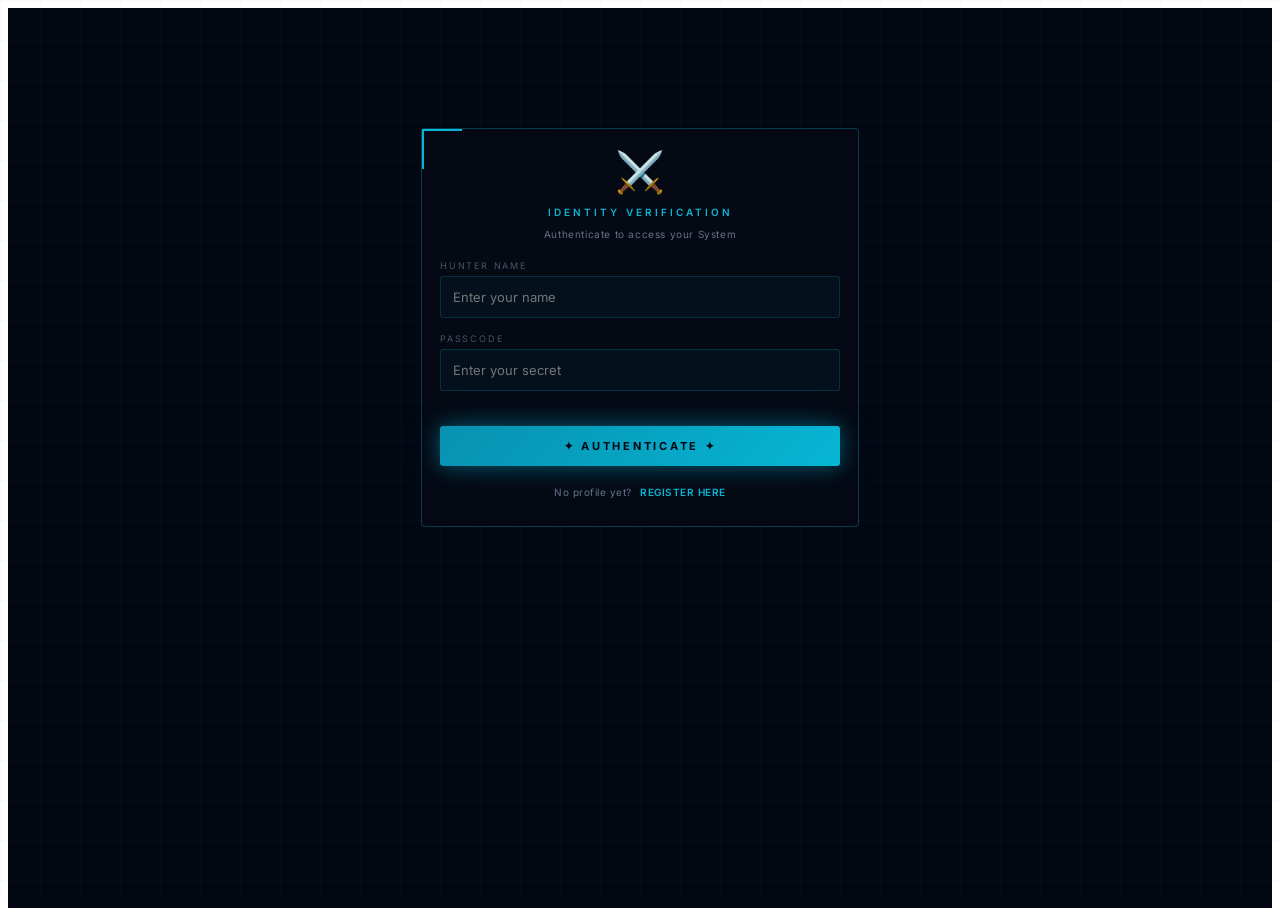
==== templates/index.html @ 58b3f04b "Initial commit - Solo Leveling Hunter System with MongoDB Atlas and Auth" ====
<!DOCTYPE html>
<html lang="en">
<head>
    <meta charset="UTF-8">
    <meta name="viewport" content="width=device-width, initial-scale=1.0">
    <title>Solo Leveling | Hunter System</title>
    <link rel="stylesheet" href="/static/solo-leveling.css">
</head>
<body>
    <div id="app">
        <div class="sl-root">
            <div class="sl-grid-bg"></div>
            <div id="hunter-container" class="sl-container" style="display: none;">
                <!-- Hunter Dashboard injected here -->
            </div>
            <div id="auth-root" class="sl-container">
                <!-- Login/Register form injected here -->
                <div id="loading" style="color: #60a5fa; text-align: center; padding: 100px; font-family: sans-serif;">
                    INITIALIZING HUNTER SYSTEM...
                </div>
            </div>
        </div>
    </div>
    <script src="/static/main.js"></script>
</body>
</html>
---- static/solo-leveling.css ----
/* ── Solo Leveling Hunter System ── */

@import url('https://fonts.googleapis.com/css2?family=Inter:wght@300;400;500;600;700;900&display=swap');

.sl-root {
  font-family: 'Inter', sans-serif;
  background-color: #030712;
  min-height: 100vh;
  position: relative;
  overflow-x: hidden;
}

/* subtle grid background */
.sl-grid-bg {
  position: fixed;
  inset: 0;
  background-image:
    linear-gradient(rgba(6, 182, 212, 0.04) 1px, transparent 1px),
    linear-gradient(90deg, rgba(6, 182, 212, 0.04) 1px, transparent 1px);
  background-size: 40px 40px;
  pointer-events: none;
  z-index: 0;
}

.sl-container {
  position: relative;
  z-index: 1;
  max-width: 440px;
  margin: 0 auto;
  padding: 20px 16px 32px;
  display: flex;
  flex-direction: column;
  gap: 14px;
}

/* ── Cards ── */
.sl-card {
  background: rgba(6, 10, 20, 0.85);
  border: 1px solid rgba(6, 182, 212, 0.3);
  border-radius: 4px;
  padding: 18px;
  position: relative;
  backdrop-filter: blur(4px);
}

.sl-card::before {
  content: '';
  position: absolute;
  top: 0; left: 0;
  width: 40px; height: 2px;
  background: #06b6d4;
}

.sl-card::after {
  content: '';
  position: absolute;
  top: 0; left: 0;
  width: 2px; height: 40px;
  background: #06b6d4;
}

/* ── Profile Card ── */
.sl-profile-header {
  display: flex;
  gap: 16px;
  align-items: center;
  margin-bottom: 16px;
}

.sl-avatar {
  position: relative;
  width: 64px;
  height: 64px;
  flex-shrink: 0;
}

.sl-avatar-inner {
  width: 64px;
  height: 64px;
  border-radius: 50%;
  background: linear-gradient(135deg, #0e1a2b 0%, #0d2236 100%);
  border: 1.5px solid rgba(6, 182, 212, 0.5);
  display: flex;
  align-items: center;
  justify-content: center;
  color: #06b6d4;
}

.sl-avatar-svg {
  width: 38px;
  height: 38px;
}

.sl-avatar-ring {
  position: absolute;
  inset: -4px;
  border-radius: 50%;
  border: 1px solid rgba(6, 182, 212, 0.2);
  animation: sl-pulse 3s ease-in-out infinite;
}

@keyframes sl-pulse {
  0%, 100% { opacity: 0.3; transform: scale(1); }
  50% { opacity: 0.8; transform: scale(1.04); }
}

.sl-subtitle {
  font-size: 9px;
  letter-spacing: 0.2em;
  color: #4b5563;
  margin: 0 0 4px;
  text-transform: uppercase;
}

.sl-name {
  font-size: 18px;
  font-weight: 700;
  color: #e2e8f0;
  letter-spacing: 0.1em;
  margin: 0 0 8px;
  text-transform: uppercase;
}

.sl-name-accent {
  color: #06b6d4;
  text-shadow: 0 0 12px rgba(6, 182, 212, 0.6);
}

.sl-badges {
  display: flex;
  gap: 8px;
}

.sl-badge {
  font-size: 9px;
  font-weight: 600;
  letter-spacing: 0.15em;
  padding: 3px 8px;
  border-radius: 2px;
  text-transform: uppercase;
}

.sl-badge-rank {
  border: 1px solid rgba(6, 182, 212, 0.5);
  color: #06b6d4;
  background: rgba(6, 182, 212, 0.08);
}

.sl-badge-level {
  border: 1px solid rgba(100, 116, 139, 0.4);
  color: #94a3b8;
  background: rgba(100, 116, 139, 0.08);
}

.sl-title-row {
  display: flex;
  justify-content: space-between;
  align-items: center;
  border-top: 1px solid rgba(6, 182, 212, 0.12);
  border-bottom: 1px solid rgba(6, 182, 212, 0.12);
  padding: 8px 0;
  margin-bottom: 14px;
}

.sl-title-label {
  font-size: 9px;
  letter-spacing: 0.2em;
  color: #4b5563;
  text-transform: uppercase;
}

.sl-title-value {
  font-size: 11px;
  font-weight: 600;
  letter-spacing: 0.25em;
  color: #06b6d4;
  text-transform: uppercase;
}

.sl-xp-section {}

.sl-xp-header {
  display: flex;
  justify-content: space-between;
  margin-bottom: 8px;
}

.sl-xp-label {
  font-size: 9px;
  letter-spacing: 0.15em;
  color: #4b5563;
  text-transform: uppercase;
}

.sl-xp-value {
  font-size: 9px;
  color: #06b6d4;
  font-weight: 500;
}

.sl-xp-track {
  height: 4px;
  background: rgba(6, 182, 212, 0.1);
  border-radius: 2px;
  position: relative;
  overflow: hidden;
}

.sl-xp-fill {
  position: absolute;
  top: 0; left: 0; bottom: 0;
  background: #06b6d4;
  border-radius: 2px;
  transition: width 0.6s ease;
}

.sl-xp-glow {
  position: absolute;
  top: 0; left: 0; bottom: 0;
  background: rgba(6, 182, 212, 0.5);
  border-radius: 2px;
  filter: blur(4px);
  transition: width 0.6s ease;
}

/* ── Section Title ── */
.sl-section-title {
  font-size: 10px;
  font-weight: 600;
  letter-spacing: 0.3em;
  color: #06b6d4;
  text-transform: uppercase;
  display: flex;
  align-items: center;
  gap: 10px;
  margin: 0 0 14px;
}

.sl-section-line {
  flex: 1;
  height: 1px;
  background: rgba(6, 182, 212, 0.2);
}

/* ── Stats Grid ── */
.sl-stats-grid {
  display: flex;
  flex-direction: column;
  gap: 8px;
}

.sl-stat-item {
  display: flex;
  align-items: center;
  gap: 10px;
  padding: 8px 10px;
  border: 1px solid rgba(6, 182, 212, 0.08);
  border-radius: 3px;
  background: rgba(6, 182, 212, 0.02);
  transition: border-color 0.2s, background 0.2s;
  cursor: default;
  flex-wrap: wrap;
}

.sl-stat-item:hover {
  border-color: rgba(6, 182, 212, 0.25);
  background: rgba(6, 182, 212, 0.05);
}

.sl-stat-icon {
  font-size: 14px;
  width: 20px;
  text-align: center;
  flex-shrink: 0;
}

.sl-stat-body {
  flex: 1;
  min-width: 0;
}

.sl-stat-key {
  display: block;
  font-size: 11px;
  font-weight: 700;
  letter-spacing: 0.12em;
  color: #e2e8f0;
}

.sl-stat-label {
  display: block;
  font-size: 8px;
  letter-spacing: 0.1em;
  color: #4b5563;
  text-transform: uppercase;
}

.sl-stat-value {
  font-size: 10px;
  font-weight: 600;
  color: #06b6d4;
  white-space: nowrap;
  min-width: 60px;
  text-align: right;
  flex-shrink: 0;
}

.sl-stat-bar-track {
  width: 100%;
  flex-basis: 100%;
  height: 2px;
  background: rgba(6, 182, 212, 0.1);
  border-radius: 1px;
  margin-top: 4px;
  overflow: hidden;
}

.sl-stat-bar-fill {
  height: 100%;
  background: linear-gradient(90deg, rgba(6, 182, 212, 0.5), #06b6d4);
  border-radius: 1px;
}

/* ── Quest ── */
.sl-quest-subtitle {
  font-size: 9px;
  letter-spacing: 0.2em;
  color: #06b6d4;
  text-transform: uppercase;
  margin: -8px 0 14px;
  opacity: 0.7;
}

.sl-quest-list {
  list-style: none;
  margin: 0;
  padding: 0;
  display: flex;
  flex-direction: column;
  gap: 8px;
}

.sl-quest-item {
  display: flex;
  align-items: center;
  gap: 10px;
  padding: 10px 12px;
  border: 1px solid rgba(6, 182, 212, 0.1);
  border-radius: 3px;
  cursor: pointer;
  transition: border-color 0.2s, background 0.2s;
  user-select: none;
}

.sl-quest-item:hover {
  border-color: rgba(6, 182, 212, 0.3);
  background: rgba(6, 182, 212, 0.04);
}

.sl-quest-done {
  border-color: rgba(6, 182, 212, 0.25) !important;
  background: rgba(6, 182, 212, 0.06) !important;
}

.sl-checkbox {
  width: 16px;
  height: 16px;
  border: 1.5px solid rgba(6, 182, 212, 0.4);
  border-radius: 2px;
  flex-shrink: 0;
  display: flex;
  align-items: center;
  justify-content: center;
  transition: border-color 0.2s, background 0.2s;
}

.sl-checkbox-checked {
  background: #06b6d4;
  border-color: #06b6d4;
  color: #030712;
}

.sl-check-svg {
  width: 10px;
  height: 10px;
}

.sl-quest-text {
  flex: 1;
}

.sl-quest-label {
  display: block;
  font-size: 11px;
  font-weight: 500;
  color: #cbd5e1;
  letter-spacing: 0.04em;
}

.sl-quest-sub {
  display: block;
  font-size: 9px;
  color: #4b5563;
  letter-spacing: 0.06em;
  margin-top: 1px;
}

.sl-quest-complete-badge {
  font-size: 8px;
  letter-spacing: 0.1em;
  color: #06b6d4;
  font-weight: 600;
  white-space: nowrap;
}

.sl-quest-progress {
  display: flex;
  justify-content: space-between;
  margin: 12px 0 10px;
  font-size: 9px;
  letter-spacing: 0.12em;
  text-transform: uppercase;
}

.sl-qp-label { color: #4b5563; }
.sl-qp-value { color: #06b6d4; font-weight: 600; }

.sl-claim-btn {
  width: 100%;
  padding: 13px;
  font-size: 11px;
  font-weight: 700;
  letter-spacing: 0.25em;
  text-transform: uppercase;
  border-radius: 3px;
  border: none;
  cursor: pointer;
  transition: all 0.25s ease;
  font-family: 'Inter', sans-serif;
}

.sl-claim-active {
  background: linear-gradient(135deg, #0891b2, #06b6d4);
  color: #030712;
  box-shadow: 0 0 20px rgba(6, 182, 212, 0.4), 0 0 40px rgba(6, 182, 212, 0.15);
}

.sl-claim-active:hover {
  box-shadow: 0 0 30px rgba(6, 182, 212, 0.6), 0 0 60px rgba(6, 182, 212, 0.25);
  transform: translateY(-1px);
}

.sl-claim-inactive {
  background: rgba(30, 41, 59, 0.6);
  color: #374151;
  border: 1px solid rgba(55, 65, 81, 0.4);
  cursor: not-allowed;
}

.sl-claim-claimed {
  background: linear-gradient(135deg, #065f46, #047857);
  color: #d1fae5;
  box-shadow: 0 0 20px rgba(5, 150, 105, 0.3);
  cursor: default;
}

.sl-reward-popup {
  margin-top: 10px;
  padding: 10px 14px;
  border: 1px solid rgba(5, 150, 105, 0.4);
  border-radius: 3px;
  background: rgba(5, 150, 105, 0.08);
  text-align: center;
}

.sl-reward-title {
  font-size: 10px;
  font-weight: 700;
  letter-spacing: 0.2em;
  color: #34d399;
  margin: 0 0 3px;
}

.sl-reward-text {
  font-size: 9px;
  color: #6ee7b7;
  letter-spacing: 0.1em;
  margin: 0;
}

.sl-reward-alt {
    font-size: 10px;
    font-weight: 700;
    color: #ffd700;
    margin-top: 5px;
    text-shadow: 0 0 10px rgba(255, 215, 0, 0.5);
}

/* ── Rank Up Card ── */
.sl-rankup-card {
  border-color: rgba(6, 182, 212, 0.2);
  background: rgba(2, 8, 18, 0.9);
}

.sl-rankup-top {
  display: flex;
  gap: 10px;
  align-items: center;
  margin-bottom: 10px;
}

.sl-rankup-tag {
  font-size: 8px;
  letter-spacing: 0.2em;
  text-transform: uppercase;
  color: #4b5563;
  border: 1px solid rgba(75, 85, 99, 0.4);
  padding: 3px 8px;
  border-radius: 2px;
}

.sl-rankup-glow-tag {
  font-size: 8px;
  letter-spacing: 0.2em;
  text-transform: uppercase;
  color: #06b6d4;
  border: 1px solid rgba(6, 182, 212, 0.4);
  padding: 3px 8px;
  border-radius: 2px;
  background: rgba(6, 182, 212, 0.06);
  text-shadow: 0 0 8px rgba(6, 182, 212, 0.5);
}

.sl-rankup-title {
  font-size: 15px;
  font-weight: 700;
  letter-spacing: 0.06em;
  color: #e2e8f0;
  text-transform: uppercase;
  margin: 0 0 8px;
  line-height: 1.3;
}

.sl-rankup-desc {
  font-size: 11px;
  color: #64748b;
  line-height: 1.6;
  margin: 0 0 14px;
  letter-spacing: 0.02em;
}

.sl-hl {
  color: #06b6d4;
  font-weight: 600;
}

.sl-rankup-reward {
  border-top: 1px solid rgba(6, 182, 212, 0.12);
  padding-top: 12px;
}

.sl-rankup-reward-label {
  font-size: 8px;
  letter-spacing: 0.2em;
  color: #4b5563;
  text-transform: uppercase;
  display: block;
  margin-bottom: 8px;
}

.sl-rankup-reward-items {
  display: flex;
  gap: 8px;
  flex-wrap: wrap;
}

.sl-reward-item {
  font-size: 9px;
  font-weight: 600;
  letter-spacing: 0.1em;
  color: #06b6d4;
  border: 1px solid rgba(6, 182, 212, 0.3);
  padding: 4px 10px;
  border-radius: 2px;
  background: rgba(6, 182, 212, 0.06);
  text-transform: uppercase;
}

/* ── Auth UI ── */
.auth-card {
  max-width: 400px;
  margin: 100px auto;
  text-align: center;
}

.sl-form-group {
  text-align: left;
  margin-bottom: 15px;
}

.sl-label {
  display: block;
  font-size: 9px;
  letter-spacing: 0.2em;
  color: #4b5563;
  margin-bottom: 5px;
}

.sl-input {
  width: 100%;
  padding: 12px;
  background: rgba(6, 182, 212, 0.05);
  border: 1px solid rgba(6, 182, 212, 0.2);
  border-radius: 3px;
  color: #e2e8f0;
  font-family: 'Inter', sans-serif;
  font-size: 13px;
  box-sizing: border-box;
}

.sl-input:focus {
  outline: none;
  border-color: #06b6d4;
  box-shadow: 0 0 10px rgba(6, 182, 212, 0.2);
}

.sl-auth-toggle {
  margin-top: 20px;
  font-size: 10px;
  color: #64748b;
  letter-spacing: 0.05em;
}

.sl-auth-toggle span {
  color: #06b6d4;
  cursor: pointer;
  font-weight: 600;
  margin-left: 5px;
}

.sl-auth-toggle span:hover {
  text-decoration: underline;
}

.sl-logout-btn {
  position: absolute;
  top: 18px;
  right: 18px;
  font-size: 9px;
  font-weight: 700;
  letter-spacing: 0.15em;
  color: rgba(239, 68, 68, 0.7);
  cursor: pointer;
  transition: color 0.2s;
}

.sl-logout-btn:hover {
  color: rgba(239, 68, 68, 1);
}

/* ── Phase Info Card ── */
.sl-phase-focus {
  font-size: 10px;
  color: #94a3b8;
  line-height: 1.6;
  margin: 0 0 14px;
  letter-spacing: 0.03em;
}

.sl-phase-focus-label {
  color: #06b6d4;
  font-weight: 700;
  letter-spacing: 0.12em;
}

.sl-levelup-req {
  border: 1px solid rgba(139, 92, 246, 0.25);
  border-radius: 3px;
  padding: 12px;
  background: rgba(139, 92, 246, 0.06);
}

.sl-levelup-label {
  display: block;
  font-size: 9px;
  font-weight: 700;
  letter-spacing: 0.15em;
  color: #a78bfa;
  margin-bottom: 5px;
}

.sl-levelup-text {
  display: block;
  font-size: 11px;
  color: #e2e8f0;
  font-weight: 500;
  letter-spacing: 0.04em;
}

/* ── Phase Badge ── */
.sl-badge-phase {
  border: 1px solid rgba(139, 92, 246, 0.5);
  color: #a78bfa;
  background: rgba(139, 92, 246, 0.08);
}

/* ── Auth Enhancements ── */
.sl-auth-logo {
  font-size: 40px;
  text-align: center;
  margin-bottom: 10px;
}

.sl-auth-subtitle {
  font-size: 10px;
  color: #64748b;
  letter-spacing: 0.06em;
  text-align: center;
  margin-bottom: 20px;
}
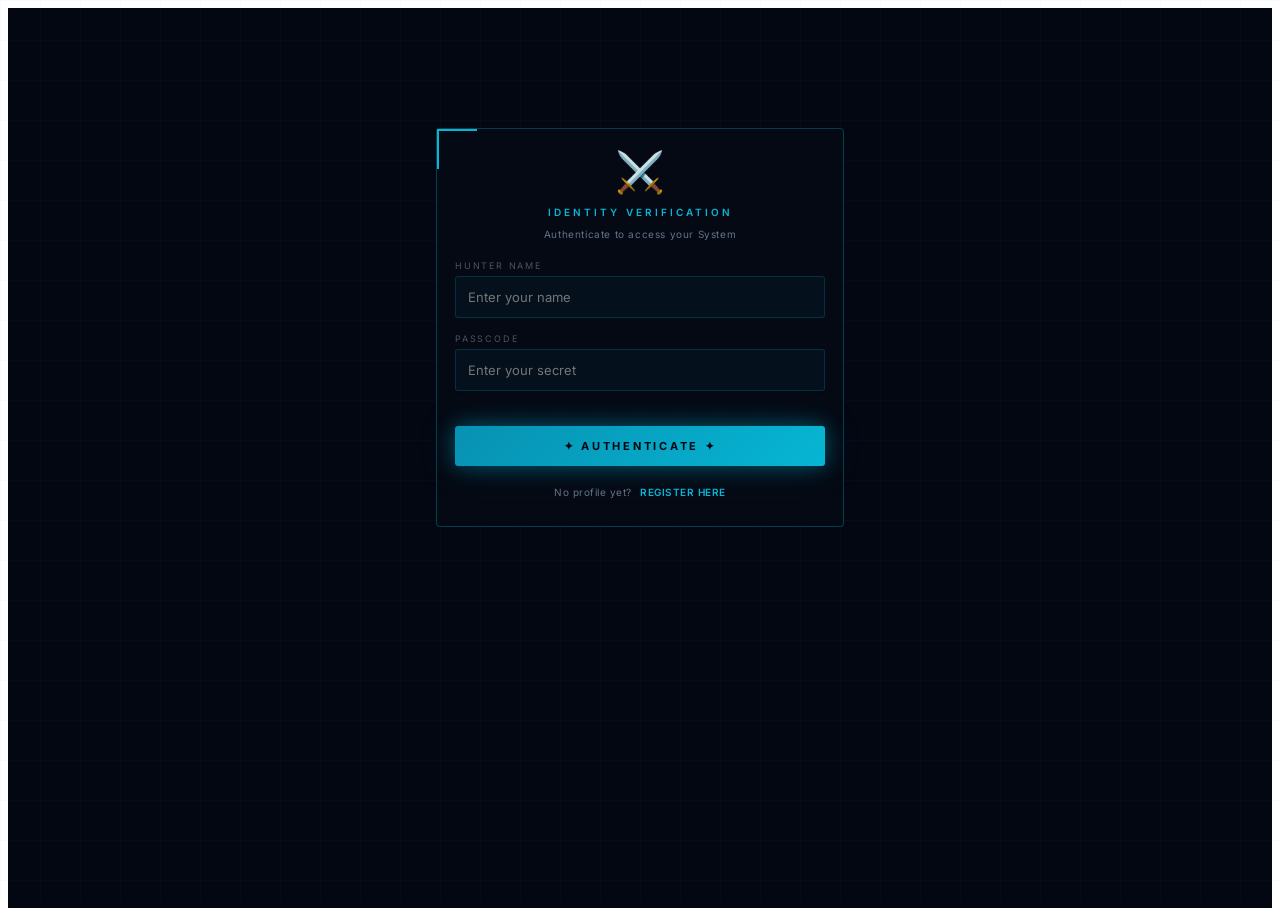
==== commit 60f45f73: "Lock design, disable zoom, and add start service" ====
--- a/templates/index.html
+++ b/templates/index.html
@@ -2,7 +2,7 @@
 <html lang="en">
 <head>
     <meta charset="UTF-8">
-    <meta name="viewport" content="width=device-width, initial-scale=1.0">
+    <meta name="viewport" content="width=device-width, initial-scale=1.0, maximum-scale=1.0, user-scalable=no">
     <title>Solo Leveling | Hunter System</title>
     <link rel="stylesheet" href="/static/solo-leveling.css">
 </head>
--- a/static/solo-leveling.css
+++ b/static/solo-leveling.css
@@ -8,6 +8,9 @@
   min-height: 100vh;
   position: relative;
   overflow-x: hidden;
+  user-select: none;
+  -webkit-tap-highlight-color: transparent;
+  touch-action: manipulation;
 }
 
 /* subtle grid background */
@@ -31,6 +34,8 @@
   display: flex;
   flex-direction: column;
   gap: 14px;
+  width: 100%;
+  box-sizing: border-box;
 }
 
 /* ── Cards ── */
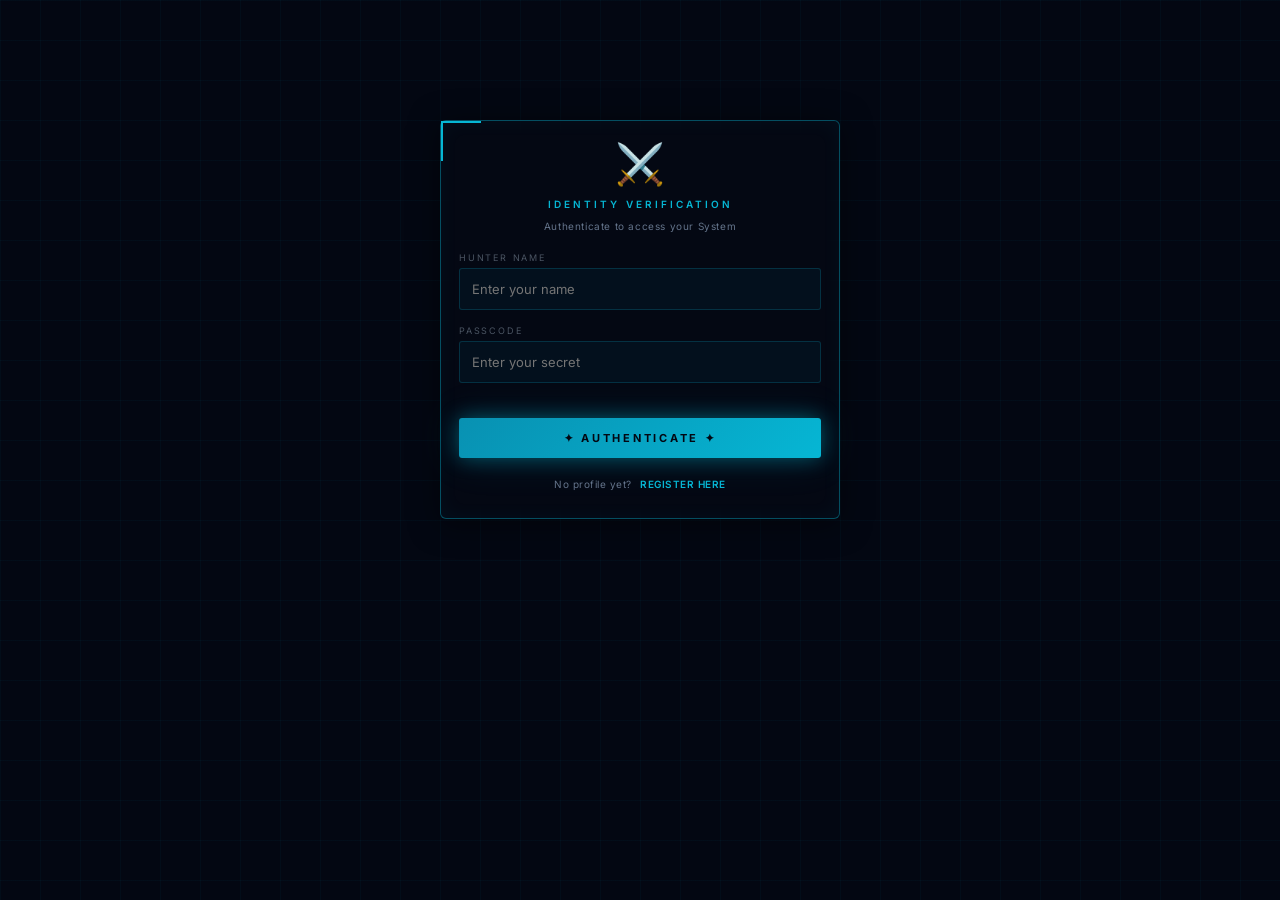
==== commit a0cd5ed0: "fix: Fully disable zoom with JS event blockers on both pages" ====
--- a/templates/index.html
+++ b/templates/index.html
@@ -2,7 +2,7 @@
 <html lang="en">
 <head>
     <meta charset="UTF-8">
-    <meta name="viewport" content="width=device-width, initial-scale=1.0, maximum-scale=1.0, user-scalable=no">
+    <meta name="viewport" content="width=device-width, initial-scale=1.0, minimum-scale=1.0, maximum-scale=1.0, user-scalable=no, viewport-fit=cover">
     <title>Solo Leveling | Hunter System</title>
     <link rel="stylesheet" href="/static/solo-leveling.css">
 </head>
@@ -22,5 +22,32 @@
         </div>
     </div>
     <script src="/static/main.js"></script>
+    <script>
+        // Block all zoom gestures
+        document.addEventListener('gesturestart', function(e) { e.preventDefault(); });
+        document.addEventListener('gesturechange', function(e) { e.preventDefault(); });
+        document.addEventListener('gestureend', function(e) { e.preventDefault(); });
+        document.addEventListener('touchmove', function(e) {
+            if (e.touches.length > 1) { e.preventDefault(); }
+        }, { passive: false });
+        // Block double-tap zoom
+        let lastTouchEnd = 0;
+        document.addEventListener('touchend', function(e) {
+            const now = Date.now();
+            if (now - lastTouchEnd <= 300) { e.preventDefault(); }
+            lastTouchEnd = now;
+        }, false);
+        // Block Ctrl+scroll zoom on desktop
+        document.addEventListener('wheel', function(e) {
+            if (e.ctrlKey) { e.preventDefault(); }
+        }, { passive: false });
+        // Block Ctrl+Plus/Minus zoom on desktop
+        document.addEventListener('keydown', function(e) {
+            if ((e.ctrlKey || e.metaKey) && (e.key === '+' || e.key === '-' || e.key === '=' || e.key === '0')) {
+                e.preventDefault();
+            }
+        });
+    </script>
 </body>
 </html>
+
--- a/static/solo-leveling.css
+++ b/static/solo-leveling.css
@@ -1,16 +1,32 @@
 /* ── Solo Leveling Hunter System ── */
 
 @import url('https://fonts.googleapis.com/css2?family=Inter:wght@300;400;500;600;700;900&display=swap');
+
+/* Global mobile resets — no white borders or margins */
+*, *::before, *::after {
+  box-sizing: border-box;
+}
+
+html, body {
+  margin: 0;
+  padding: 0;
+  background-color: #030712;
+  overflow-x: hidden;
+  width: 100%;
+  -webkit-text-size-adjust: 100%;
+}
 
 .sl-root {
   font-family: 'Inter', sans-serif;
   background-color: #030712;
   min-height: 100vh;
+  min-height: 100dvh;
   position: relative;
   overflow-x: hidden;
   user-select: none;
   -webkit-tap-highlight-color: transparent;
   touch-action: manipulation;
+  width: 100%;
 }
 
 /* subtle grid background */
@@ -40,12 +56,18 @@
 
 /* ── Cards ── */
 .sl-card {
-  background: rgba(6, 10, 20, 0.85);
-  border: 1px solid rgba(6, 182, 212, 0.3);
-  border-radius: 4px;
+  background: rgba(6, 10, 20, 0.75);
+  border: 1px solid rgba(6, 182, 212, 0.4);
+  border-radius: 6px;
   padding: 18px;
   position: relative;
-  backdrop-filter: blur(4px);
+  backdrop-filter: blur(12px);
+  box-shadow: 0 4px 30px rgba(0, 0, 0, 0.5), inset 0 0 20px rgba(6, 182, 212, 0.05);
+  transition: transform 0.3s ease, box-shadow 0.3s ease;
+}
+
+.sl-card:hover {
+  box-shadow: 0 8px 40px rgba(0, 0, 0, 0.6), inset 0 0 30px rgba(6, 182, 212, 0.1);
 }
 
 .sl-card::before {
@@ -182,7 +204,9 @@
   text-transform: uppercase;
 }
 
-.sl-xp-section {}
+.sl-xp-section {
+  margin-bottom: 4px;
+}
 
 .sl-xp-header {
   display: flex;
@@ -647,16 +671,26 @@
   text-decoration: underline;
 }
 
+/* Top navigation bar (logout + leaderboard) */
+.sl-top-nav {
+  position: absolute;
+  top: 14px;
+  right: 14px;
+  display: flex;
+  flex-direction: column;
+  align-items: flex-end;
+  gap: 6px;
+  z-index: 10;
+}
+
 .sl-logout-btn {
-  position: absolute;
-  top: 18px;
-  right: 18px;
-  font-size: 9px;
+  font-size: 8px;
   font-weight: 700;
   letter-spacing: 0.15em;
   color: rgba(239, 68, 68, 0.7);
   cursor: pointer;
   transition: color 0.2s;
+  text-transform: uppercase;
 }
 
 .sl-logout-btn:hover {
@@ -723,3 +757,153 @@
   text-align: center;
   margin-bottom: 20px;
 }
+
+/* ── Leaderboard ── */
+.sl-leaderboard-card {
+  min-height: 400px;
+  display: flex;
+  flex-direction: column;
+}
+
+.sl-leaderboard-header {
+  text-align: center;
+  margin-bottom: 20px;
+  padding-bottom: 15px;
+  border-bottom: 1px solid rgba(6, 182, 212, 0.2);
+}
+
+.sl-leaderboard-list {
+  display: flex;
+  flex-direction: column;
+  gap: 12px;
+  overflow-y: auto;
+  max-height: 60vh;
+  padding-right: 5px;
+}
+
+/* Custom scrollbar for leaderboard */
+.sl-leaderboard-list::-webkit-scrollbar {
+  width: 4px;
+}
+.sl-leaderboard-list::-webkit-scrollbar-track {
+  background: rgba(6, 182, 212, 0.05); 
+}
+.sl-leaderboard-list::-webkit-scrollbar-thumb {
+  background: rgba(6, 182, 212, 0.3); 
+  border-radius: 2px;
+}
+
+.sl-lb-item {
+  display: flex;
+  align-items: center;
+  padding: 12px 16px;
+  background: rgba(6, 182, 212, 0.05);
+  border: 1px solid rgba(6, 182, 212, 0.15);
+  border-radius: 4px;
+  transition: all 0.2s ease;
+  position: relative;
+  overflow: hidden;
+}
+
+.sl-lb-item:hover {
+  background: rgba(6, 182, 212, 0.1);
+  border-color: rgba(6, 182, 212, 0.4);
+  transform: translateX(4px);
+}
+
+.sl-lb-pos {
+  width: 40px;
+  font-size: 14px;
+  font-weight: 900;
+  color: #4b5563;
+  letter-spacing: 0em;
+}
+
+.sl-lb-info {
+  flex: 1;
+  display: flex;
+  flex-direction: column;
+  gap: 4px;
+}
+
+.sl-lb-name {
+  font-size: 13px;
+  font-weight: 700;
+  color: #e2e8f0;
+  letter-spacing: 0.1em;
+}
+
+.sl-lb-rank-badge {
+  font-size: 8px;
+  color: #06b6d4;
+  letter-spacing: 0.2em;
+  text-transform: uppercase;
+  font-weight: 600;
+}
+
+.sl-lb-elite {
+  color: #a78bfa;
+  text-shadow: 0 0 8px rgba(167, 139, 250, 0.5);
+}
+
+.sl-lb-stats {
+  text-align: right;
+  display: flex;
+  flex-direction: column;
+  gap: 4px;
+}
+
+.sl-lb-level {
+  font-size: 10px;
+  font-weight: 700;
+  color: #94a3b8;
+  letter-spacing: 0.1em;
+}
+
+.sl-lb-xp {
+  font-size: 11px;
+  color: #06b6d4;
+  font-weight: 600;
+}
+
+/* Top 3 Stylings */
+.sl-lb-gold {
+  background: rgba(250, 204, 21, 0.1);
+  border-color: rgba(250, 204, 21, 0.4);
+  box-shadow: inset 0 0 15px rgba(250, 204, 21, 0.15);
+}
+.sl-lb-gold .sl-lb-pos { color: #facc15; text-shadow: 0 0 10px rgba(250, 204, 21, 0.5); font-size: 16px; }
+.sl-lb-gold .sl-lb-name { color: #fef08a; }
+
+.sl-lb-silver {
+  background: rgba(148, 163, 184, 0.1);
+  border-color: rgba(148, 163, 184, 0.4);
+}
+.sl-lb-silver .sl-lb-pos { color: #cbd5e1; font-size: 15px; }
+
+.sl-lb-bronze {
+  background: rgba(180, 83, 9, 0.1);
+  border-color: rgba(180, 83, 9, 0.4);
+}
+.sl-lb-bronze .sl-lb-pos { color: #d97706; font-size: 15px; }
+
+.sl-nav-btn {
+  font-size: 8px;
+  letter-spacing: 0.15em;
+  color: #4b5563;
+  cursor: pointer;
+  text-transform: uppercase;
+  transition: color 0.2s;
+}
+
+.sl-nav-btn:hover {
+  color: #06b6d4;
+}
+
+/* Leaderboard page back button override */
+.sl-leaderboard-card .sl-nav-btn {
+  position: absolute;
+  top: 14px;
+  left: 14px;
+  z-index: 10;
+}
